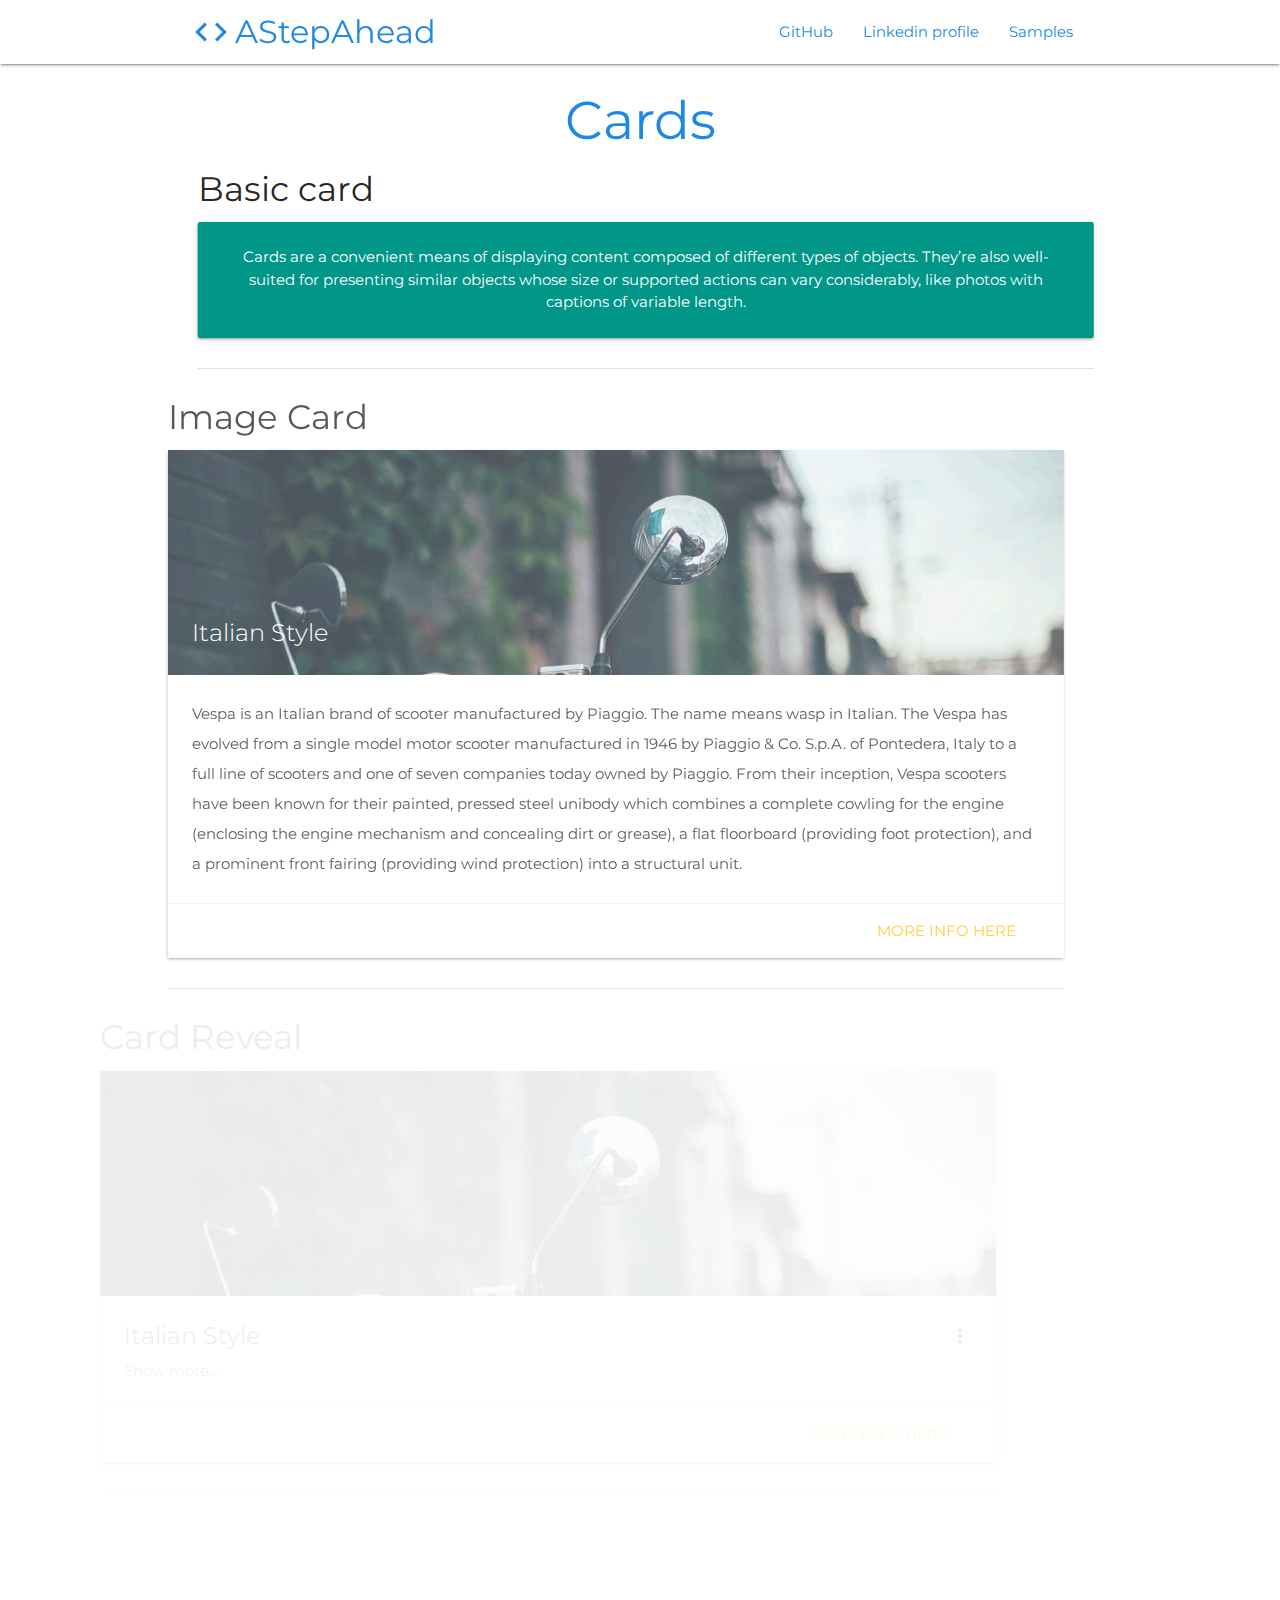
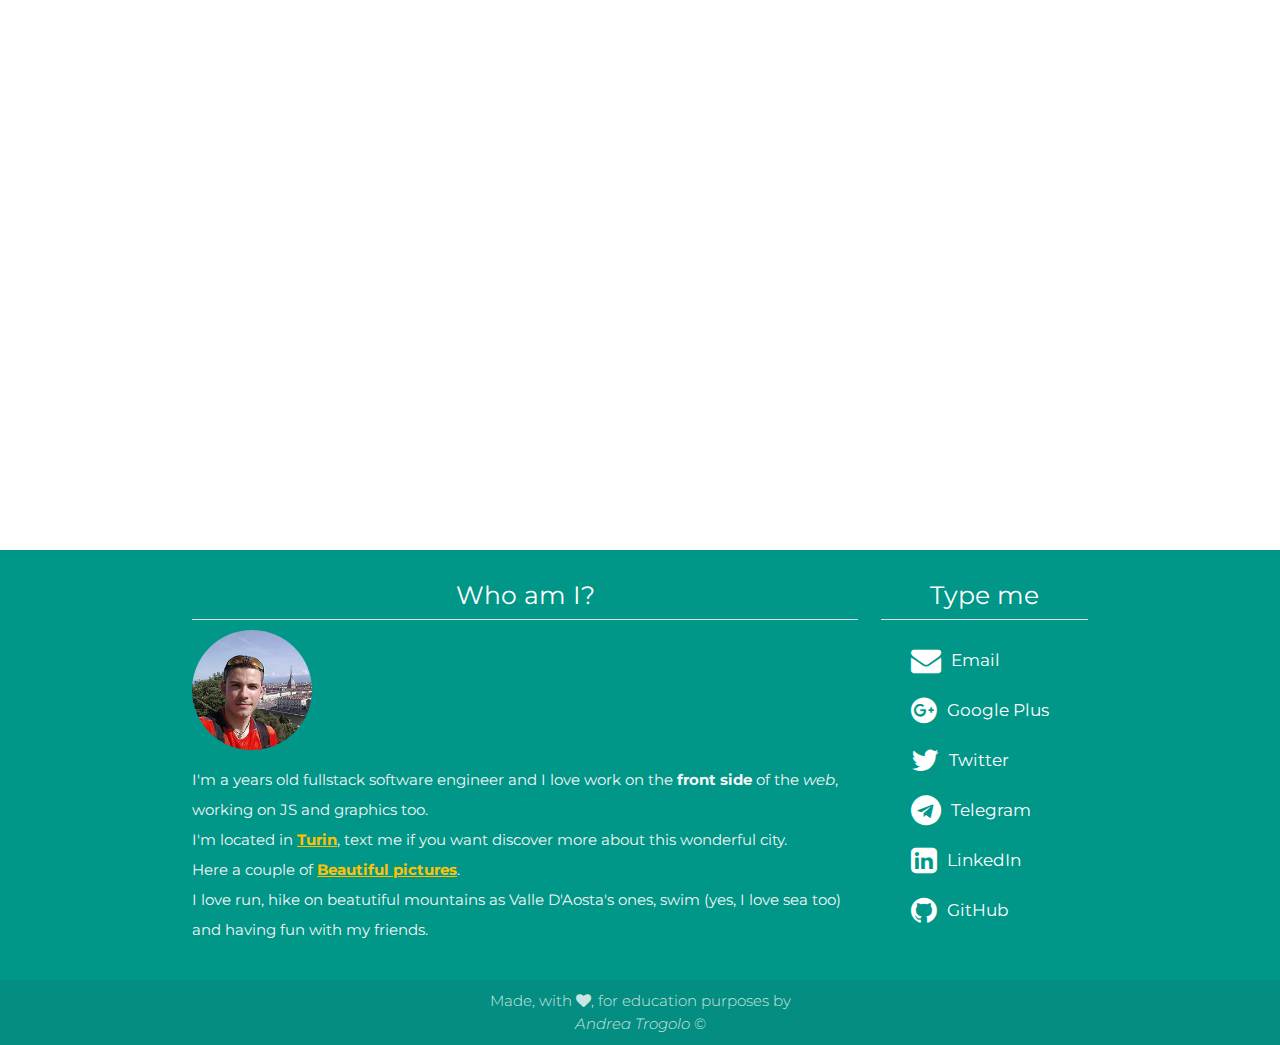
==== samples/cards.html @ 39840c16 "Added years Google Analytics event" ====
<!DOCTYPE html>
<html lang="it">

<head>
  <meta http-equiv="Content-Type" content="text/html; charset=UTF-8" />
  <meta name="viewport" content="width=device-width, initial-scale=1" />
  <meta name="description" content="Simple POC about cards with Materialize CSS library" />
  <meta name="robots" content="index,follow">
  <title>Materialize - Cards</title>

  <!-- Favicons -->
  <link rel="apple-touch-icon" sizes="180x180" href="/Materialize/favicons/apple-touch-icon.png?v=2">
  <link rel="icon" type="image/png" sizes="32x32" href="/Materialize/favicons/favicon-32x32.png?v=2">
  <link rel="icon" type="image/png" sizes="16x16" href="/Materialize/favicons/favicon-16x16.png?v=2">
  <link rel="manifest" href="/Materialize/favicons/manifest.json?v=2">
  <link rel="shortcut icon" href="/Materialize/favicons/favicon.ico?v=2">
  <meta name="apple-mobile-web-app-title" content="Materialize">
  <meta name="application-name" content="Materialize">
  <meta name="msapplication-config" content="/Materialize/favicons/browserconfig.xml?v=2">
  <meta name="theme-color" content="#25a69a">

  <!-- Facebook Open Graph -->
  <meta property="og:url" content="https://atrogolo.github.io/Materialize/" />
  <meta property="og:title" content="Materialize" />
  <meta property="og:image" content="https://atrogolo.github.io/Materialize/css/backgrounds/bg_sunrise_crop.jpg" />
  <meta property="og:description" content="Simple POC about Materialize CSS library" />

  <!-- CSS  -->
  <link href="https://fonts.googleapis.com/icon?family=Material+Icons" rel="stylesheet">
  <link href="../css/materialize.min.css" type="text/css" rel="stylesheet" media="screen,projection" />
  <link href="../css/my_style.css" type="text/css" rel="stylesheet" media="screen,projection" />
  <!-- Custom Font Awesome stylesheet -->
  <link href="../css/my_fontawesome.min.css" type="text/css" rel="stylesheet" media="screen,projection" />

  <!-- Montserrat font -->
  <link href="https://fonts.googleapis.com/css?family=Montserrat" rel="stylesheet">
</head>

<body>
  <!-- Barra di navigazione (anche per Mobile) -->
  <div class="navbar-fixed">
    <nav class="white" role="navigation">
      <div class="nav-wrapper container">
        <a id="logo-container" href="../index.html#" class="brand-logo">
          <i class="material-icons hide-on-med-and-down">code</i>
          AStepAhead</a>
        <ul class="right hide-on-med-and-down">
          <li><a href="https://github.com/ATrogolo" target="_blank">GitHub</a></li>
          <li><a href="https://www.linkedin.com/in/andreatrogolo/" target="_blank">Linkedin profile</a></li>
          <li><a href="#details-anchor">Samples</a></li>
        </ul>

        <ul id="nav-mobile" class="side-nav">
          <li>
            <div class="user-view">
              <div class="background"></div>
            </div>
          </li>
          <li><a href="../index.html#"><i class="material-icons">home</i>Home</a></li>
          <li><a href="https://github.com/ATrogolo" target="_blank">
            <i class="material-icons">code</i>GitHub</a></li>
          <li><a href="https://www.linkedin.com/in/andreatrogolo/" target="_blank">
            <i class="material-icons">person</i>Linkedin profile</a></li>
          <li>
            <div class="divider"></div>
          </li>
          <li><a class="subheader">Samples</a></li>
          <li><a href="cards.html"><i class="material-icons">credit_card</i>Cards</a></li>
          <li><a href="collections.html"><i class="material-icons">format_list_numbered</i>Collections</a></li>
          <li><a href="forms.html"><i class="material-icons">insert_comment</i>Forms</a></li>
          <li>
            <div class="divider"></div>
          </li>
          <li><a href="carousel.html"><i class="material-icons">photo_size_select_actual</i>Carousel</a></li>
          <li><a href="materialbox.html"><i class="material-icons">check_box_outline_blank</i>MaterialBox</a></li>
          <li><a href="scrollfire.html"><i class="fa fa-fire" aria-hidden="true"></i>Scrollfire</a></li>
        </ul>
        <a href="../index.html#" data-activates="nav-mobile" class="button-collapse">
          <i class="material-icons">menu</i>
        </a>
      </div>
    </nav>
  </div>

  <!-- Cards content here -->
  <div id="cards-page" class="container samples">
    <h2 class="center">Cards</h2>
    <ul>
      <li>
        <h4>Basic card</h4>
        <div class="center hoverable">
          <div class="card-panel teal">
            <span class="white-text">Cards are a convenient means of displaying content composed of different types of objects. They’re also well-suited for presenting similar objects whose size or supported actions can vary considerably, like photos with captions of variable length.
            </span>
          </div>
        </div>
        <div class="divider"></div>
      </li>
      <li>
        <h4>Image Card</h4>
        <div class="col s12 hoverable">
          <div class="card">
            <div class="card-image">
              <div class="image"></div>
              <span class="card-title">Italian Style</span>
            </div>
            <div class="card-content">
              <p>Vespa is an Italian brand of scooter manufactured by Piaggio. The name means wasp in Italian. The Vespa has evolved from a single model motor scooter manufactured in 1946 by Piaggio & Co. S.p.A. of Pontedera, Italy to a full line of scooters and one of seven companies today owned by Piaggio. From their inception, Vespa scooters have been known for their painted, pressed steel unibody which combines a complete cowling for the engine (enclosing the engine mechanism and concealing dirt or grease), a flat floorboard (providing foot protection), and a prominent front fairing (providing wind protection) into a structural unit.</p>
            </div>
            <div class="card-action right-align">
              <a class="amber-text" href="https://en.wikipedia.org/wiki/Vespa" target="_blank">More info here</a>
            </div>
          </div>
        </div>
        <div class="divider"></div>
      </li>
      <li>
        <h4>Card Reveal</h4>
        <div class="col s12 hoverable">
          <div class="card sticky-action">
            <div class="card-image waves-effect waves-block waves-light">
              <div class="activator image"></div>
            </div>
            <div class="card-content">
              <span class="card-title activator grey-text text-darken-4">Italian Style
                <i class="material-icons right">more_vert</i>
              </span>
              <a class="activator" href="javascript:void(0);">Show more...</a>
            </div>
            <div class="card-reveal">
              <span class="card-title grey-text text-darken-4">Italian Style
                <i class="material-icons right">close</i>
              </span>
              <p>
                More than 16 million Vespa motor scooters have been made to date in thirteen countries and sold around the world. When he first saw the prototype, commissioned from Corradino D’Ascanio, a distinguished aero-engineer, industrialist Enrico Piaggio said, “It looks like a wasp!” Or vespa in Italian. Within months of Piaggio’s latest venture going into production in 1946, the Italian language possessed a new verb, vespare, to go somewhere on a Vespa.
                <br> D’Ascanio’s Vespa was seductive. It was also cheap and reliable, while its step-through frame meant that women could ride it in skirts, and its concealed engine – tucked under the seat or over its small back wheel – kept oil, grease and dirt from chic Italian clothes.
                <br> More than this, the Vespa – which happened to sound like a wasp, too – was fun. Especially so in a post-war Italy still recovering from the Allied bombings and that now turned to the production of modest machines for a domestic market longing for entertainment but with precious little to spend.
              </p>
            </div>
            <div class="card-action right-align">
              <a class="amber-text" href="https://en.wikipedia.org/wiki/Vespa" target="_blank">More info here</a>
            </div>
          </div>
        </div>
        <div class="divider"></div>
      </li>
      <li>
        <h4>With tabs</h4>
        <div id="tabs-card" class="card hoverable">
          <div class="card-content">
            <p>You can add tabs to your cards by adding a dividing cards-tabs div inbetween your header content and your tab content.</p>
          </div>
          <div class="card-tabs">
            <ul class="tabs tabs-fixed-width">
              <li class="tab">
                <a href="#colosseum-image">Italy</a>
              </li>
              <li class="tab">
                <a href="#vespa-image">Vespa</a>
              </li>
              <li class="tab">
                <a href="#founder-image">Founder</a>
              </li>
            </ul>
          </div>
          <div class="card-content grey lighten-4">
            <div id="colosseum-image">
              <div class="card-image">
                <div class="image"></div>
              </div>
              <div class="card-action right-align">
                <a class="amber-text waves-effect waves-light btn pulse" href="https://en.wikipedia.org/wiki/Italy" target="_blank"><i class="material-icons right">send</i>More info</a>
              </div>
            </div>
            <div id="vespa-image">
              <div class="card-image">
                <div class="image"></div>
              </div>
              <div class="card-action right-align">
                <a class="amber-text waves-effect waves-light btn pulse" href="https://en.wikipedia.org/wiki/Vespa" target="_blank"><i class="material-icons right">send</i>More info</a>
              </div>
            </div>
            <div id="founder-image">
              <div class="card-image">
                <div class="image"></div>
              </div>
              <div class="card-action right-align">
                <a class="amber-text waves-effect waves-light btn pulse" href="https://en.wikipedia.org/wiki/Corradino_D%27Ascanio" target="_blank"><i class="material-icons right">send</i>More info</a>
              </div>
            </div>
          </div>
        </div>
      </li>
    </ul>
  </div>

  <footer class="page-footer teal">
    <div class="container">
      <div class="row">
        <div class="whoami col s12 m9">
          <h5 class="white-text center">Who am I?</h5>
          <div class="divider"></div>
          <div class="circle my-picture"></div>
          <p class="grey-text text-lighten-4">I'm a
            <span id="yearsold"></span> years old fullstack software engineer and I love work on the <b>front side</b> of the <i>web</i>, working on JS and graphics too.
            <br> I'm located in <a href="https://www.google.it/maps/place/Torino+TO/@45.0702388,7.6000492,12z" target="_blank" class="amber-text">Turin</a>, text me if you want discover more about this wonderful city.
            <br>Here a couple of <a href="https://valeriominatoph.jimdo.com/fotografie-disponibili-torino/" target="_blank" class="amber-text">Beautiful pictures</a>.
            <br>I love run, hike on beatutiful mountains as Valle D'Aosta's ones, swim (yes, I love sea too) and having fun with my friends.
          </p>
        </div>
        <div class="contacts col s12 m3">
          <h5 class="white-text center">Type me</h5>
          <div class="divider"></div>
          <ul>
            <li>
              <a class="white-text" href="mailto:trogolo.andrea@gmail.com">
              <i class="fa fa-envelope small" aria-hidden="true"></i>
              <span>Email</span>
            </a>
            </li>
            <li>
              <a class="white-text" href="https://plus.google.com/111814868093801733562" target="_blank">
              <i class="fa fa-google-plus small" aria-hidden="true"></i>
              <span>Google Plus</span>
            </a>
            </li>
            <li>
              <a class="white-text" href="https://twitter.com/atrogolo88" target="_blank">
              <i class="fa fa-twitter small" aria-hidden="true"></i>
              <span>Twitter</span>
            </a>
            </li>
            <li>
              <a class="white-text" href="https://telegram.me/ATrogolo88" target="_blank">
              <i class="fa fa-telegram small" aria-hidden="true"></i>
              <span>Telegram</span>
            </a>
            </li>
            <li>
              <a class="white-text" href="https://www.linkedin.com/in/andreatrogolo/" target="_blank">
              <i class="fa fa-linkedin small" aria-hidden="true"></i>
              <span>LinkedIn</span>
            </a>
            </li>
            <li>
              <a class="white-text" href="https://github.com/ATrogolo" target="_blank">
              <i class="fa fa-github small" aria-hidden="true"></i>
              <span>GitHub</span>
            </a>
            </li>
          </ul>
        </div>
      </div>
    </div>
    <div class="footer-copyright">
      <div class="container center-align">
        Made, with <i class="fa fa-heart" aria-hidden="true"></i>, for education purposes by
        <br><i>Andrea Trogolo</i> &copy;
      </div>
    </div>
  </footer>

  <!--  Scripts -->
  <script src="https://code.jquery.com/jquery-2.1.1.min.js"></script>
  <script src="../js/materialize.js"></script>

  <!-- Google Analytics -->
  <!-- Global site tag (gtag.js) - Google Analytics -->
  <script async src="https://www.googletagmanager.com/gtag/js?id=UA-111892594-1"></script>
  <script>
    window.dataLayer = window.dataLayer || [];

    function gtag() {
      dataLayer.push(arguments);
    }
    gtag('js', new Date());
    gtag('config', 'UA-111892594-1');
  </script>

  <!-- It depends from Google Analytics gtag function -->
  <script src="js/init.js"></script>
  <script src="../js/cards.js"></script>

</body>

</html>
---- css/my_style.css ----
/* Custom Stylesheet */


/**
 * Use this file to override Materialize files so you can update
 * the core Materialize files in the future
 *
 * Made By MaterializeCSS.com
 */

body {
  font-family: 'Montserrat', sans-serif;
}

#logo-container i {
  font-size: 2.5rem;
  margin-right: 5px;
}

#nav-mobile .user-view {
  height: 10rem;
}

#nav-mobile .user-view .background {
  background: url('backgrounds/bg_sunrise_crop.jpg');
  background-size: cover;
  background-position-y: 60%;
}

nav ul a,
nav .brand-logo {
  color: #1e88e5;
}

p {
  line-height: 2rem;
}

.button-collapse {
  color: #1e88e5;
  margin: 0 5px 0 0;
}

#details-anchor {
  margin-bottom: 80px;
}

.parallax-container .header.title {
  color: #176bb9;
  font-weight: bold;
}

#samples-section h5 span {
  font-weight: bold;
}

#samples-section .collection {
  margin-top: 2rem;
}

#samples-section .collection i {
  vertical-align: middle;
}


#samples-section .javascript-block>.collection * {
  color: #ffc107 !important;
  /* Amber */
}

#samples-section .javascript-block .fa-fire {
  font-size: 24px;
  margin-right: 3px;
}

.parallax-container {
  min-height: 380px;
  line-height: 0;
  height: auto;
  color: rgba(255, 255, 255, .9);
}

.parallax-container .section {
  width: 100%;
}

















/* @media only screen and (max-width: 992px) {
  .parallax-container .section {
    position: absolute;
    top: 40%;
  }
  #index-banner .section {
    top: 10%;
  }
} */

@media only screen and (max-width: 600px) {
  #index-banner .section {
    top: 0;
  }
}

.icon-block {
  padding: 0 15px;
}

.icon-block .material-icons {
  font-size: inherit;
}

.icon-block h5 {
  display: flex;
  justify-content: center;
  align-items: center;
  min-height: 70px;
}

footer.page-footer {
  margin: 0;
}

#sidenav-overlay {
  z-index: 1;
}

footer .whoami a {
  font-weight: bold;
  text-decoration: underline;
}

footer .whoami .my-picture {
  background: url("backgrounds/me.jpg");
  background-size: 110%;
  background-repeat: no-repeat;
  height: 120px;
  width: 120px;
  margin: 10px 0;
}

footer .contacts li {
  padding: 10px 0;
}

footer .contacts ul {
  padding-left: 2em;
}

footer .contacts li a {
  display: flex;
  justify-content: flex-start;
  align-items: center;
  font-size: 1.1rem;
}

footer .contacts li .material-icons {
  vertical-align: middle;
}

footer .contacts li span {
  padding-left: 10px;
}

















/* Common to pages */

.samples h2 {
  color: #1e88e5;
}

.samples .divider {
  margin: 2em 0px;
}


















/* Cards page */

#cards-page ul>li {
  opacity: 0;
}

#cards-page .card-image .image {
  height: 15em;
  background-image: url('../css/backgrounds/background1.jpg');
  background-size: cover;
  background-repeat: no-repeat;
}

#cards-page #tabs-card .image {
  height: 20em;
  background-size: contain;
  background-position-x: 50%;
}

#cards-page #tabs-card #colosseum-image .image {
  background-image: url('../css/backgrounds/cards_colosseum.jpg');
}

#cards-page #tabs-card #vespa-image .image {
  background-image: url('../css/backgrounds/cards_vespa.jpg');
}

#cards-page #tabs-card #founder-image .image {
  background-image: url('../css/backgrounds/cards_ascanio.jpg');
}

#cards-page #tabs-card li a {
  color: #ffc107 !important;
}

#cards-page #tabs-card .indicator {
  background-color: #ffc107 !important;
}

#cards-page #tabs-card .card-action {
  padding: 10px;
}

#cards-page #tabs-card .card-action a {
  color: white !important;
  font-weight: bold;
}
















/* Collections page */

#collection-page a.collection-item:not(.active):hover {
  color: white;
  background-color: #4db6ac;
}

#collection-page .collection-item span.title {
  font-weight: bold;
}

#collection-page .colosseum .circle {
  background-image: url('../css/backgrounds/cards_colosseum.jpg');
  background-size: contain;
}

#collection-page .vespa .circle {
  background-image: url('../css/backgrounds/cards_vespa.jpg');
  background-size: cover;
}

#collection-page .italy .circle {
  background-image: url('../css/backgrounds/italy_flag.jpg');
  background-size: cover;
}

















/* Forms page */

#forms-page .input-field i.prefix {
  margin-top: .4em;
}

#forms-page .date-picker,
#forms-page .sex-row,
#forms-page .privacy-row {
  margin: 0;
}

#forms-page .progress-spinner {
  text-align: center;
  padding: 2rem 0;
}















/* Carousel page */

#carousel-page .carousel a>div {
  height: 100%;
  background-size: cover;
}

#carousel-page .carousel-slider {
  margin-bottom: 6rem;
}

#carousel-page .carousel-slider div {
  background-position: center;
}

#carousel-page .carousel .img-1 {
  background-image: url('../css/backgrounds/background1.jpg');
}

#carousel-page .carousel .img-2 {
  background-image: url('../css/backgrounds/background3.jpg');
}

#carousel-page .carousel .img-3 {
  background-position: center;
  background-image: url('../css/backgrounds/bg_sunrise_crop.jpg');
}

#carousel-page .carousel .img-4 {
  background-image: url('../css/backgrounds/cards_colosseum.jpg');
}

#carousel-page .carousel .img-5 {
  background-image: url('../css/backgrounds/cards_vespa.jpg');
}

#carousel-page .carousel .img-6 {
  background-image: url('../css/backgrounds/italy_flag.jpg');
  background-position: 100% 38%;
}

#carousel-page .carousel .indicators>li {
  background-color: darkgrey;
}

#carousel-page .carousel .indicators>li.active {
  background-color: black;
}











/* MaterialBox page */

#materialbox-page .card-image .image {
  opacity: 0;
}

#materialbox-page .card-image .image.colosseum {
  height: 20em;
  background-image: url('../css/backgrounds/cards_colosseum.jpg');
  background-repeat: no-repeat;
  background-size: 100%;
  background-position-y: 50%;
}

#materialbox-page .card-image .image.vespa {
  height: 20em;
  background-image: url('../css/backgrounds/cards_vespa.jpg');
  background-repeat: no-repeat;
  background-size: 100%;
  background-position-y: 50%;
}

#materialbox-page .card-image .image.italy-flag {
  height: 20em;
  background-image: url('../css/backgrounds/italy_flag.jpg');
  background-repeat: no-repeat;
  background-size: 100%;
  background-position-y: 25%;
}









/* ScrollFire page */

#scrollfire-page li .empty {
  height: 500px;
  text-align: center;
  font-size: 2rem;
}

#scrollfire-page .section>ul>li {
  margin-bottom: 20px;
}

#scrollfire-page ul.italians>li {
  opacity: 0;
  font-size: 1.5rem;
}

#scrollfire-page .image.colosseum {
  opacity: 0;
  height: 20em;
  background-image: url('../css/backgrounds/cards_colosseum.jpg');
  background-repeat: no-repeat;
  background-size: 100%;
  background-position-y: 50%;
}
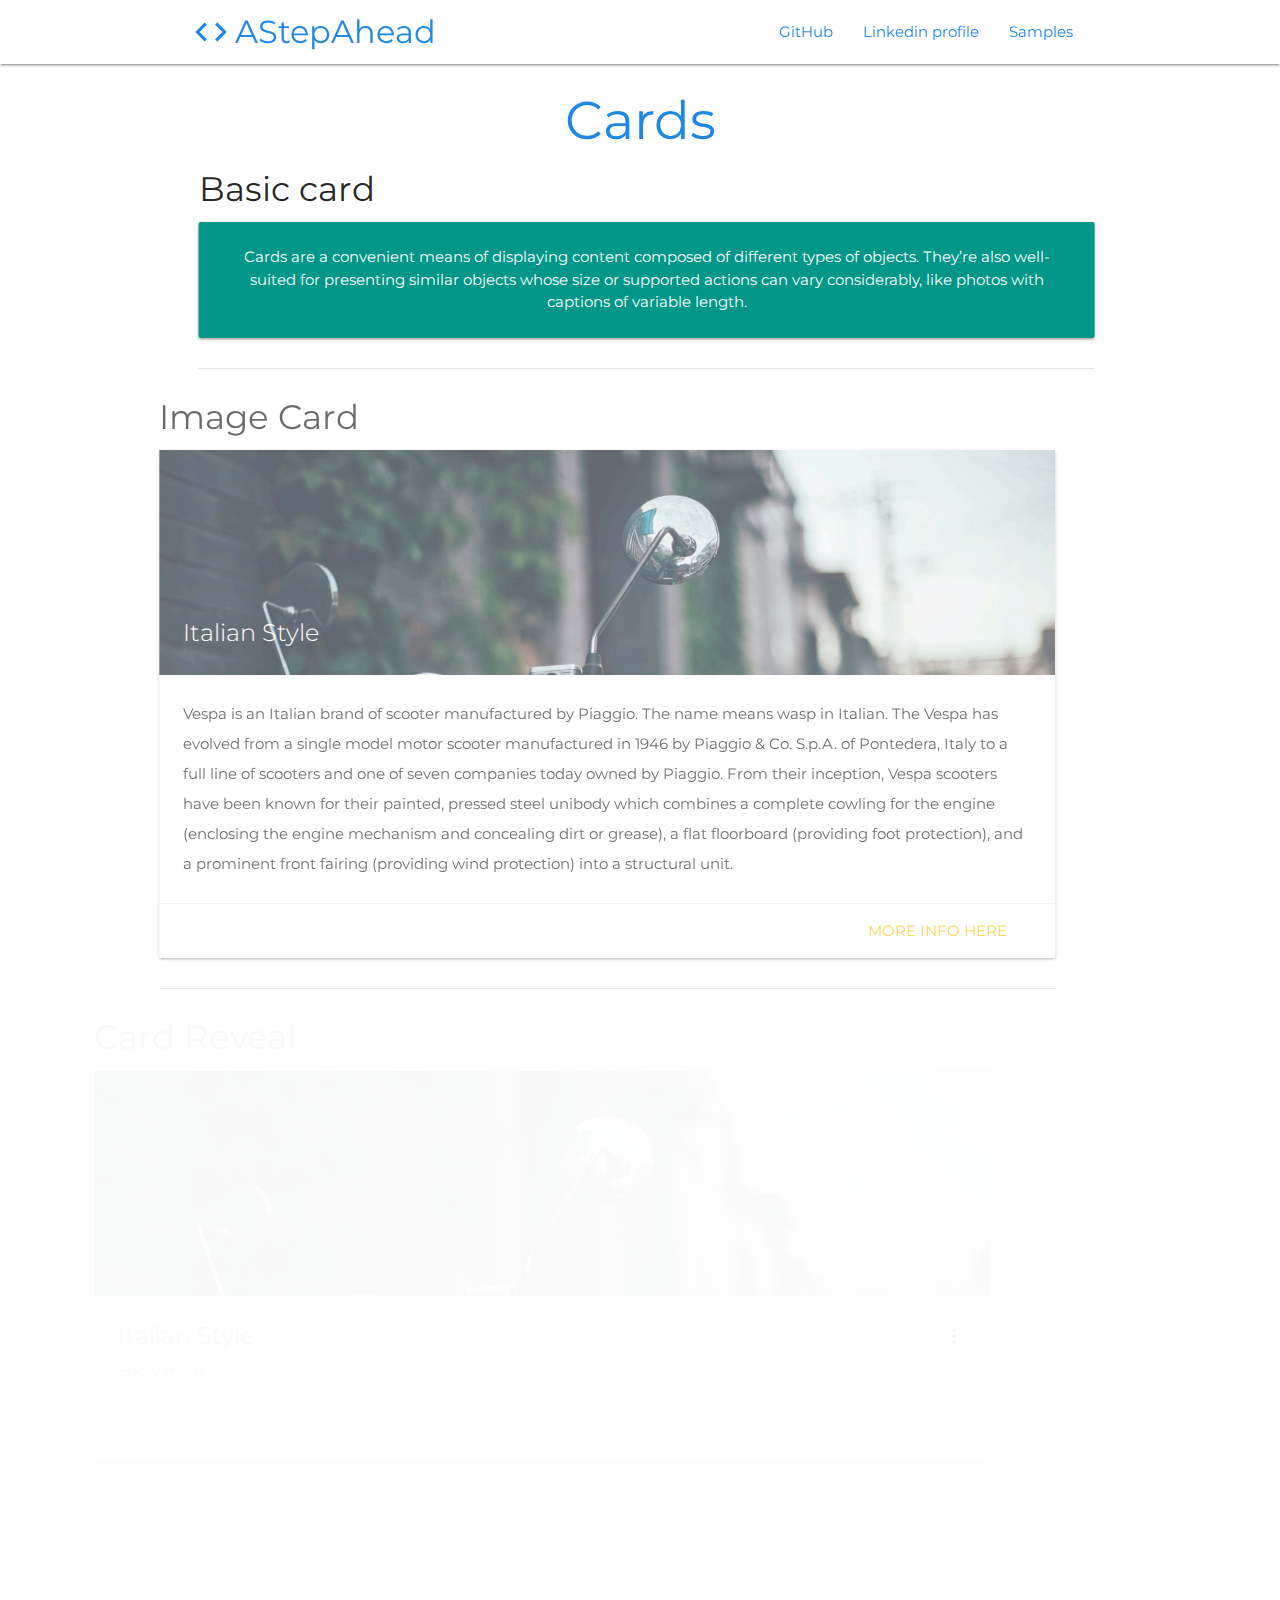
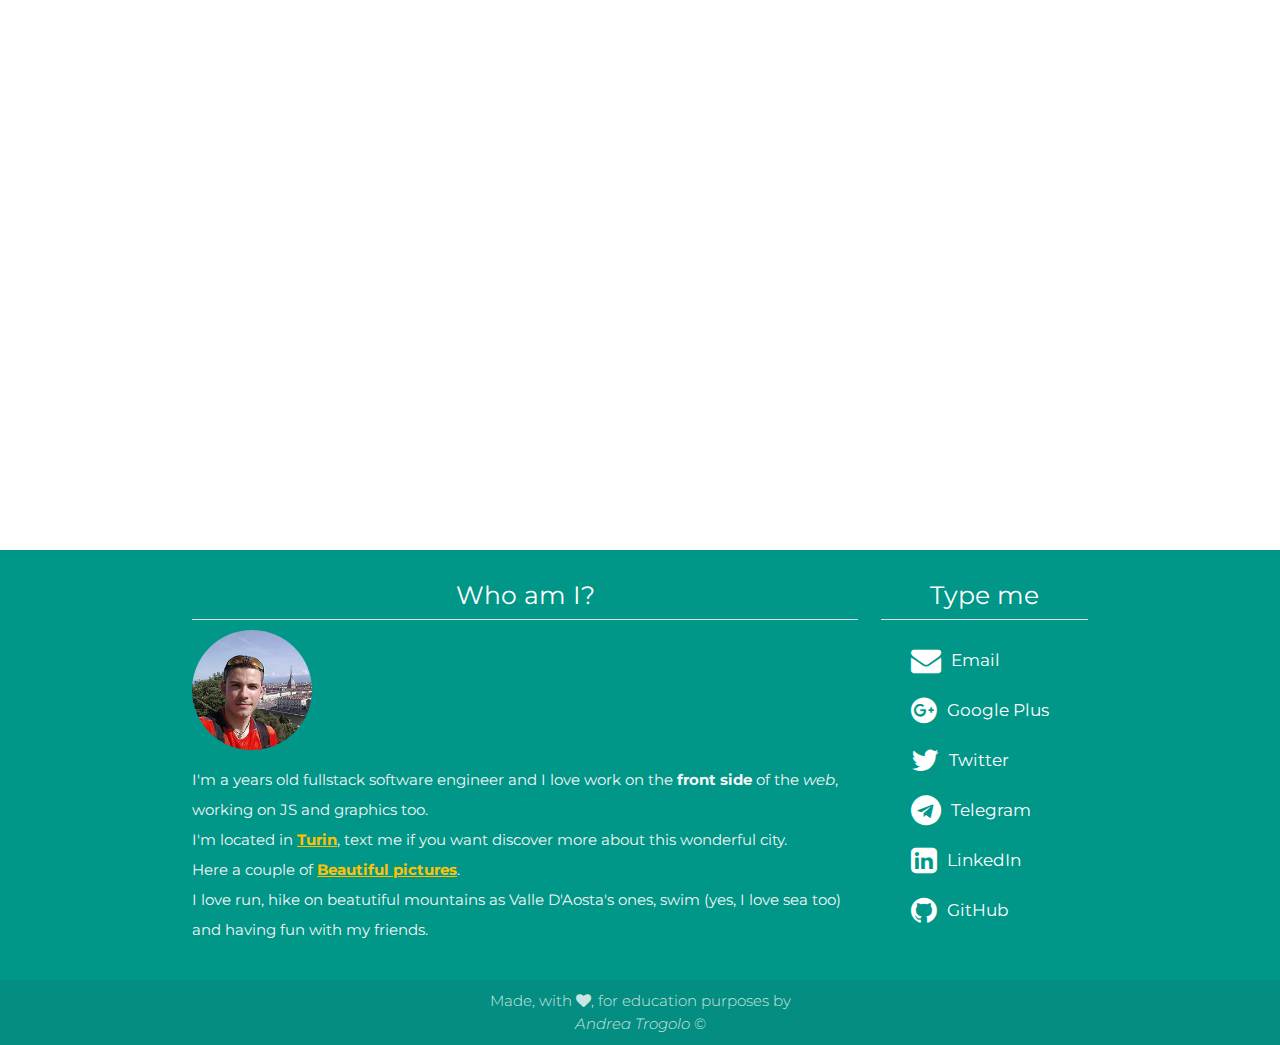
==== commit f65036ff: "Updated references to materialize.min.js" ====
--- a/samples/cards.html
+++ b/samples/cards.html
@@ -262,22 +262,27 @@
 
   <!--  Scripts -->
   <script src="https://code.jquery.com/jquery-2.1.1.min.js"></script>
-  <script src="../js/materialize.js"></script>
+  <script src="../js/materialize.min.js"></script>
 
   <!-- Google Analytics -->
-  <!-- Global site tag (gtag.js) - Google Analytics -->
-  <script async src="https://www.googletagmanager.com/gtag/js?id=UA-111892594-1"></script>
   <script>
-    window.dataLayer = window.dataLayer || [];
-
-    function gtag() {
-      dataLayer.push(arguments);
-    }
-    gtag('js', new Date());
-    gtag('config', 'UA-111892594-1');
+    (function(i, s, o, g, r, a, m) {
+      i['GoogleAnalyticsObject'] = r;
+      i[r] = i[r] || function() {
+        (i[r].q = i[r].q || []).push(arguments)
+      }, i[r].l = 1 * new Date();
+      a = s.createElement(o),
+        m = s.getElementsByTagName(o)[0];
+      a.async = 1;
+      a.src = g;
+      m.parentNode.insertBefore(a, m)
+    })(window, document, 'script', 'https://www.google-analytics.com/analytics.js', 'ga');
+    ga('create', 'UA-111892594-1', 'auto');
+    ga('send', 'pageview');
   </script>
-
-  <!-- It depends from Google Analytics gtag function -->
+  <!-- End of Google Analytics -->
+
+  <!-- It depends from Google Analytics function -->
   <script src="js/init.js"></script>
   <script src="../js/cards.js"></script>
 
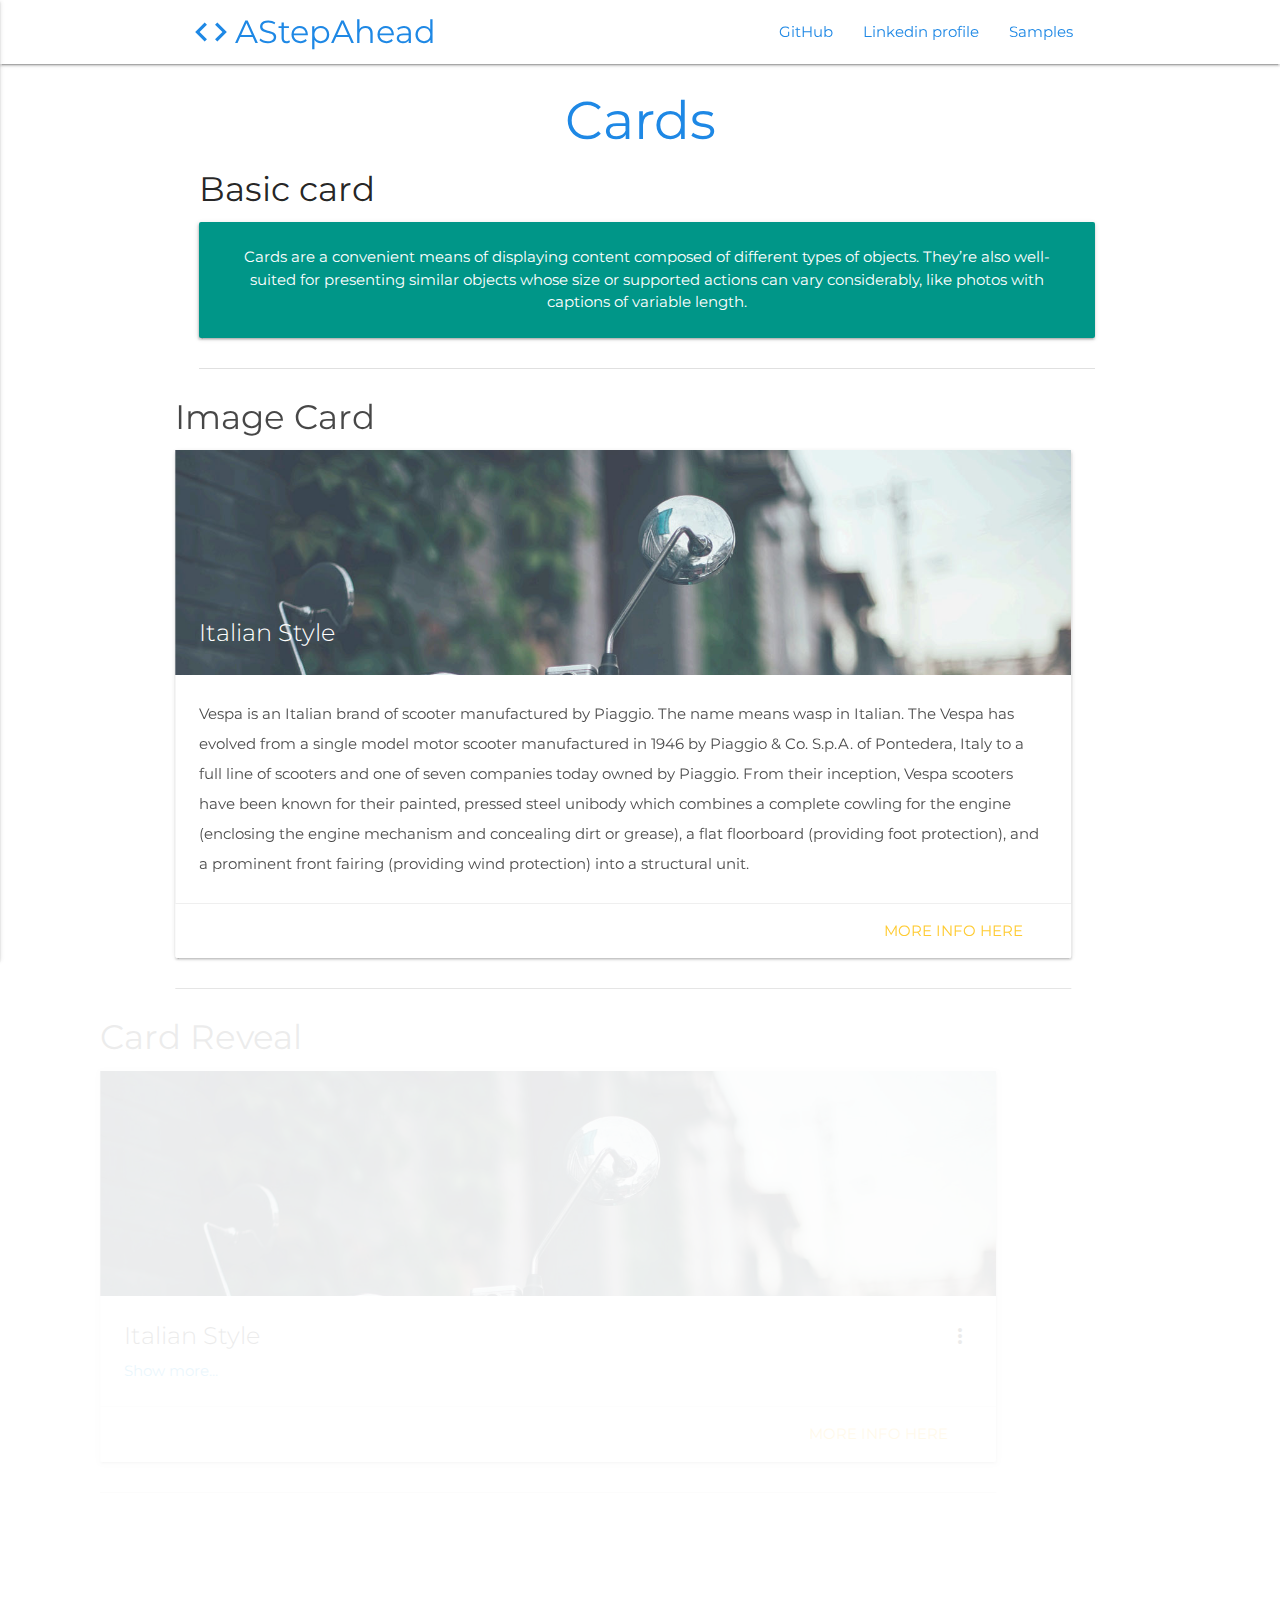
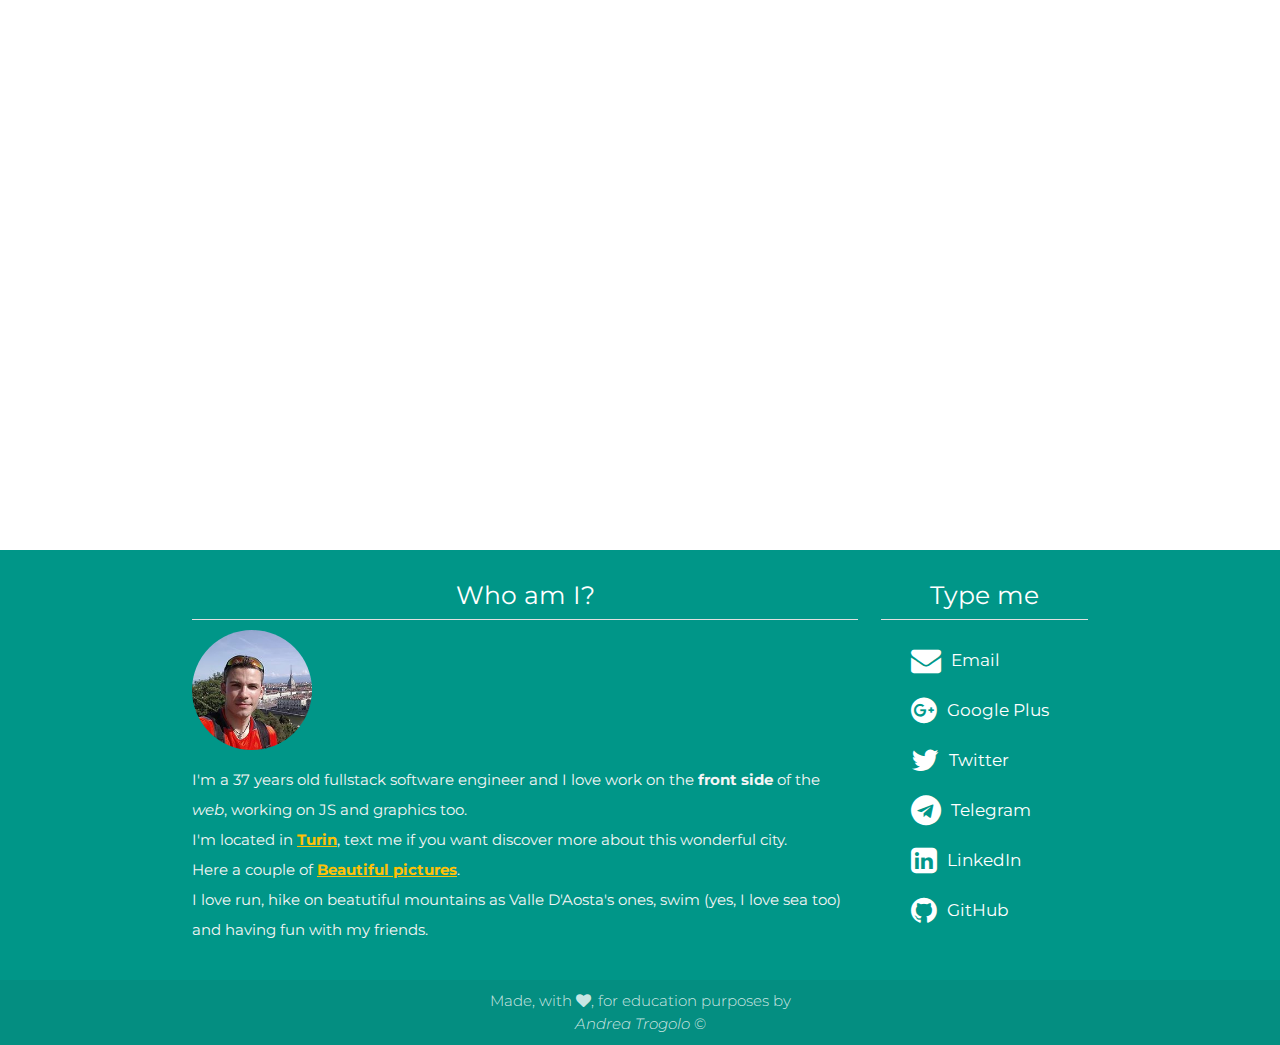
==== commit ab655ad8: "Updated reference to init.js in sample pages" ====
--- a/samples/cards.html
+++ b/samples/cards.html
@@ -283,7 +283,7 @@
   <!-- End of Google Analytics -->
 
   <!-- It depends from Google Analytics function -->
-  <script src="js/init.js"></script>
+  <script src="../js/init.js"></script>
   <script src="../js/cards.js"></script>
 
 </body>
--- a/css/my_style.css
+++ b/css/my_style.css
@@ -1,12 +1,4 @@
 /* Custom Stylesheet */
-
-
-/**
- * Use this file to override Materialize files so you can update
- * the core Materialize files in the future
- *
- * Made By MaterializeCSS.com
- */
 
 body {
   font-family: 'Montserrat', sans-serif;
@@ -61,7 +53,6 @@
 #samples-section .collection i {
   vertical-align: middle;
 }
-
 
 #samples-section .javascript-block>.collection * {
   color: #ffc107 !important;
@@ -83,20 +74,6 @@
 .parallax-container .section {
   width: 100%;
 }
-
-
-
-
-
-
-
-
-
-
-
-
-
-
 
 
 
@@ -178,21 +155,7 @@
 
 
 
-
-
-
-
-
-
-
-
-
-
-
-
-
-
-/* Common to pages */
+/* Common to all pages */
 
 .samples h2 {
   color: #1e88e5;
@@ -201,20 +164,6 @@
 .samples .divider {
   margin: 2em 0px;
 }
-
-
-
-
-
-
-
-
-
-
-
-
-
-
 
 
 
@@ -270,18 +219,6 @@
 
 
 
-
-
-
-
-
-
-
-
-
-
-
-
 /* Collections page */
 
 #collection-page a.collection-item:not(.active):hover {
@@ -307,19 +244,6 @@
   background-image: url('../css/backgrounds/italy_flag.jpg');
   background-size: cover;
 }
-
-
-
-
-
-
-
-
-
-
-
-
-
 
 
 
@@ -345,16 +269,6 @@
 
 
 
-
-
-
-
-
-
-
-
-
-
 /* Carousel page */
 
 #carousel-page .carousel a>div {
@@ -407,13 +321,6 @@
 
 
 
-
-
-
-
-
-
-
 /* MaterialBox page */
 
 #materialbox-page .card-image .image {
@@ -443,11 +350,6 @@
   background-size: 100%;
   background-position-y: 25%;
 }
-
-
-
-
-
 
 
 
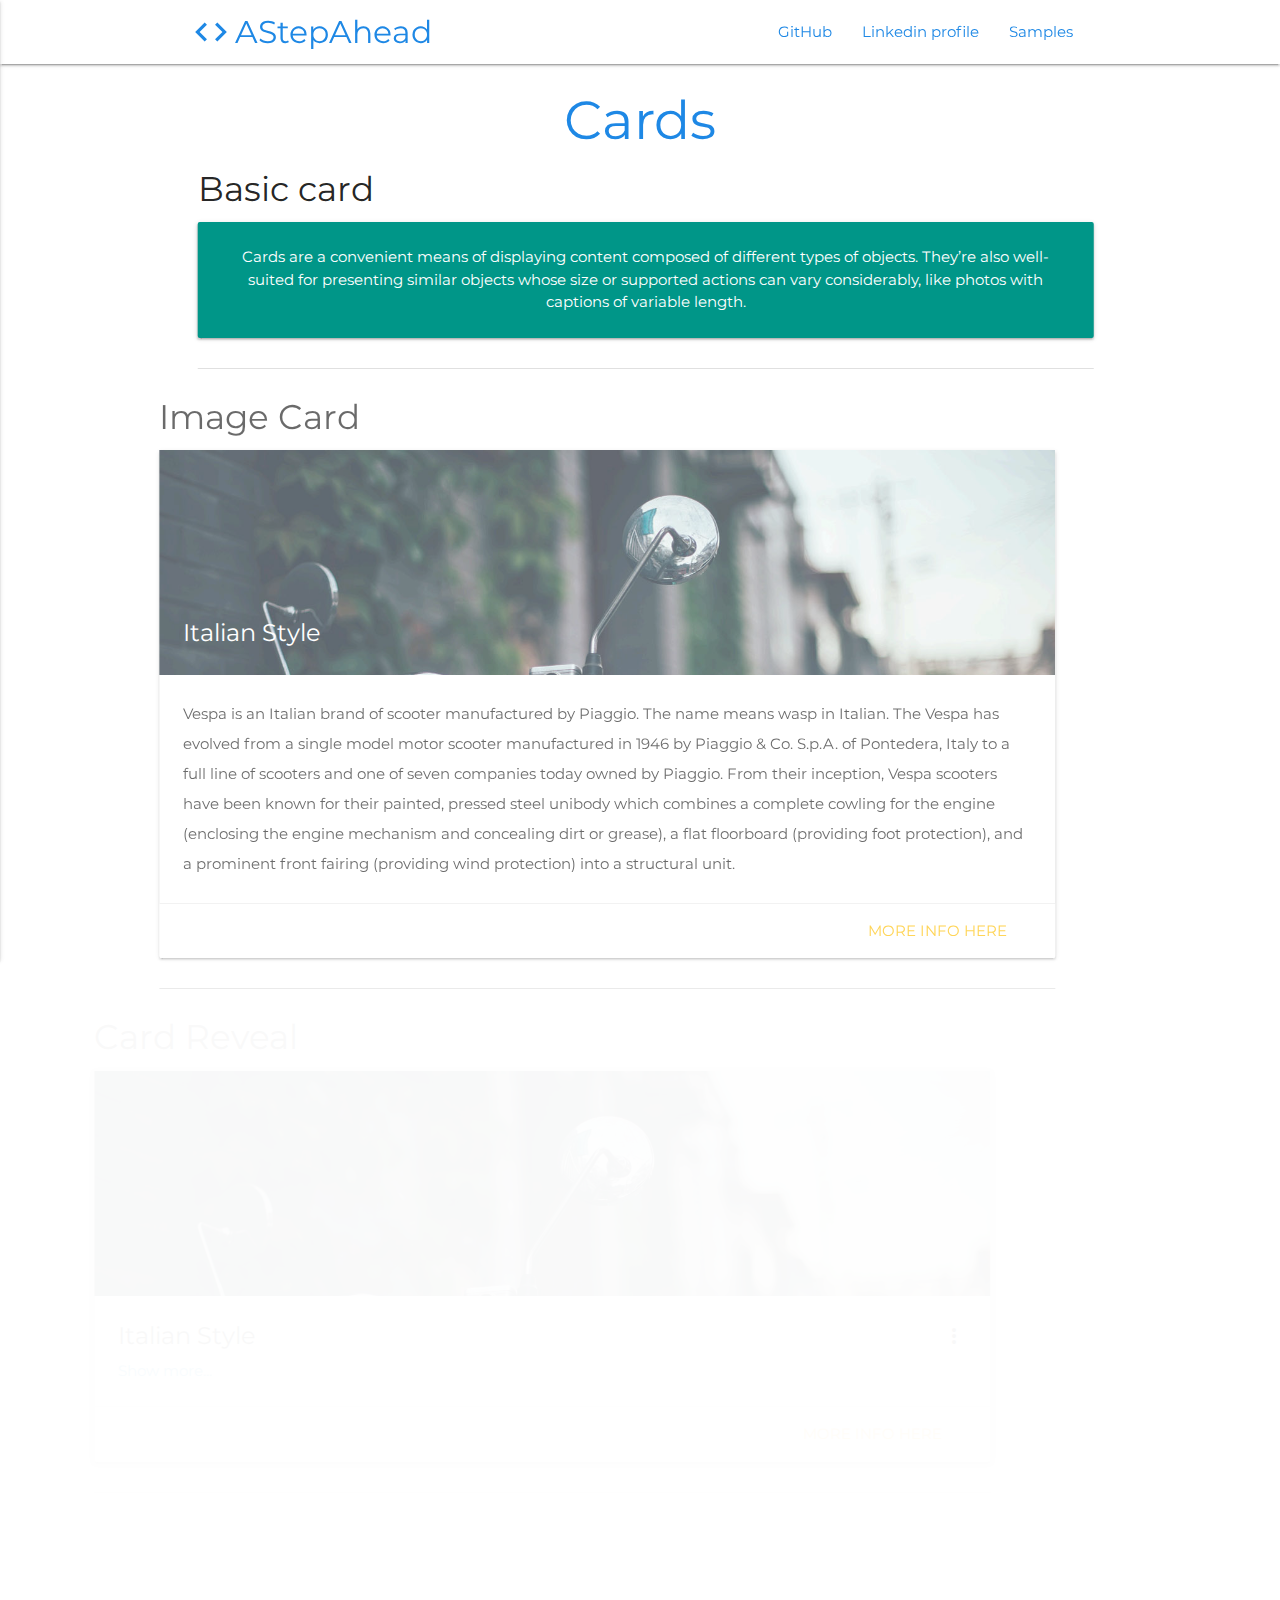
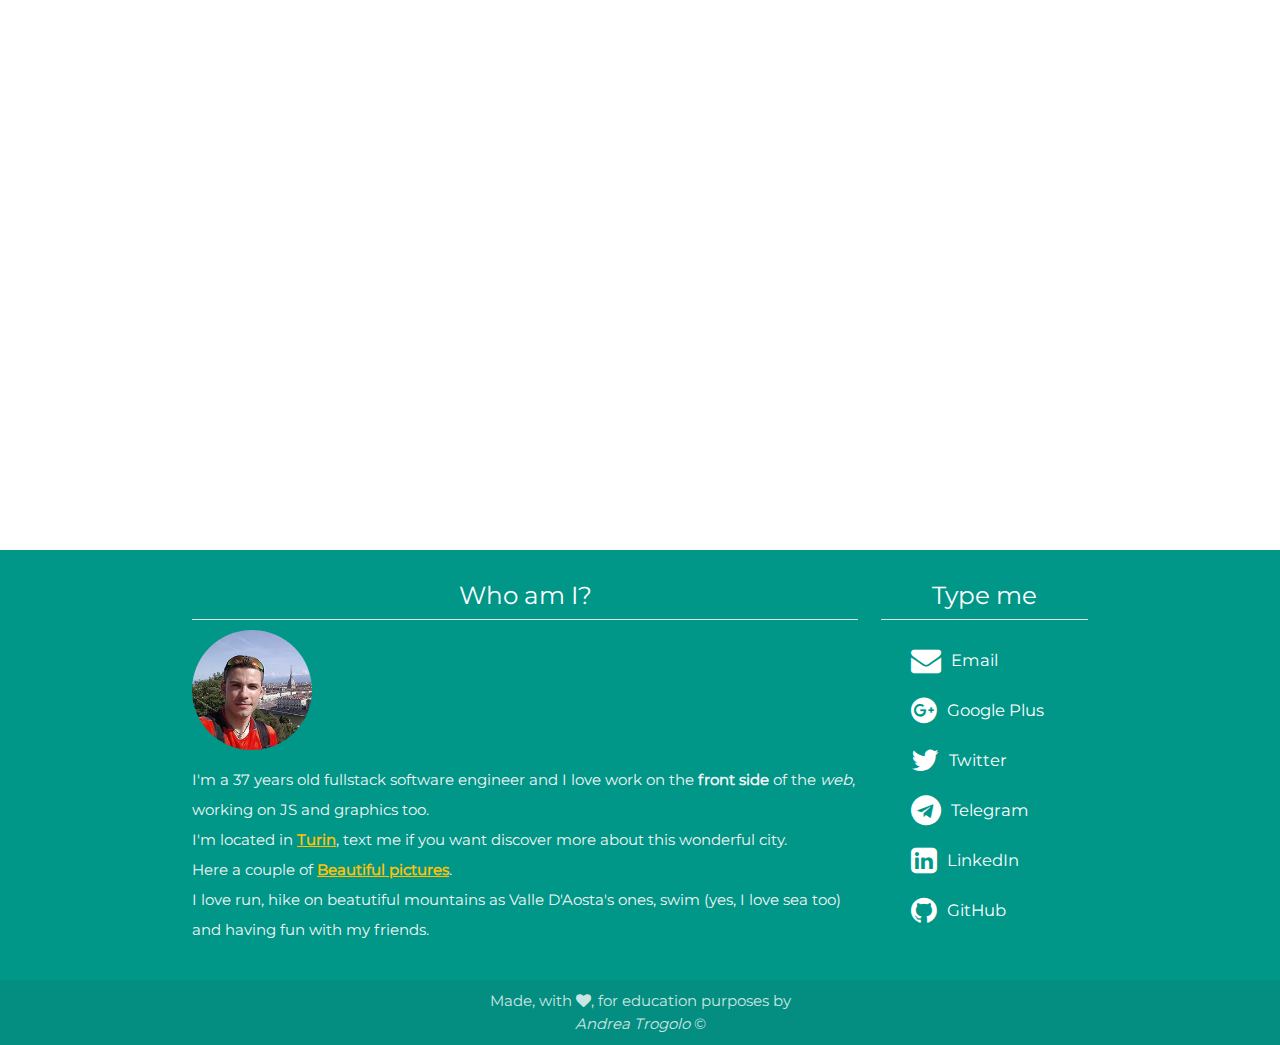
==== commit 724bd6f7: "Updated Service Worker with local fonts" ====
--- a/samples/cards.html
+++ b/samples/cards.html
@@ -26,14 +26,10 @@
   <meta property="og:description" content="Simple POC about Materialize CSS library" />
 
   <!-- CSS  -->
-  <link href="https://fonts.googleapis.com/icon?family=Material+Icons" rel="stylesheet">
   <link href="../css/materialize.min.css" type="text/css" rel="stylesheet" media="screen,projection" />
   <link href="../css/my_style.css" type="text/css" rel="stylesheet" media="screen,projection" />
   <!-- Custom Font Awesome stylesheet -->
   <link href="../css/my_fontawesome.min.css" type="text/css" rel="stylesheet" media="screen,projection" />
-
-  <!-- Montserrat font -->
-  <link href="https://fonts.googleapis.com/css?family=Montserrat" rel="stylesheet">
 </head>
 
 <body>
--- a/css/my_style.css
+++ b/css/my_style.css
@@ -1,4 +1,44 @@
 /* Custom Stylesheet */
+
+/* FONTS */
+
+/* Material Icons */
+@font-face {
+  font-family: 'Material Icons';
+  font-style: normal;
+  font-weight: 400;
+  src: url(fonts/material-icons-v33.woff2) format('woff2');
+}
+
+.material-icons {
+  font-family: 'Material Icons';
+  font-weight: normal;
+  font-style: normal;
+  font-size: 24px;
+  line-height: 1;
+  letter-spacing: normal;
+  text-transform: none;
+  display: inline-block;
+  white-space: nowrap;
+  word-wrap: normal;
+  direction: ltr;
+  -webkit-font-feature-settings: 'liga';
+  -webkit-font-smoothing: antialiased;
+}
+
+
+/* Monserrat Font */
+@font-face {
+  font-family: 'Montserrat';
+  font-style: normal;
+  font-weight: 400;
+  src: local('Montserrat Regular'), local('Montserrat-Regular'), url(fonts/monserrat-v12.woff2) format('woff2');
+  /* unicode-range: U+0000-00FF, U+0131, U+0152-0153, U+02BB-02BC, U+02C6, U+02DA, U+02DC, U+2000-206F, U+2074, U+20AC, U+2122, U+2212, U+2215; */
+}
+
+
+/* CSS */
+
 
 body {
   font-family: 'Montserrat', sans-serif;
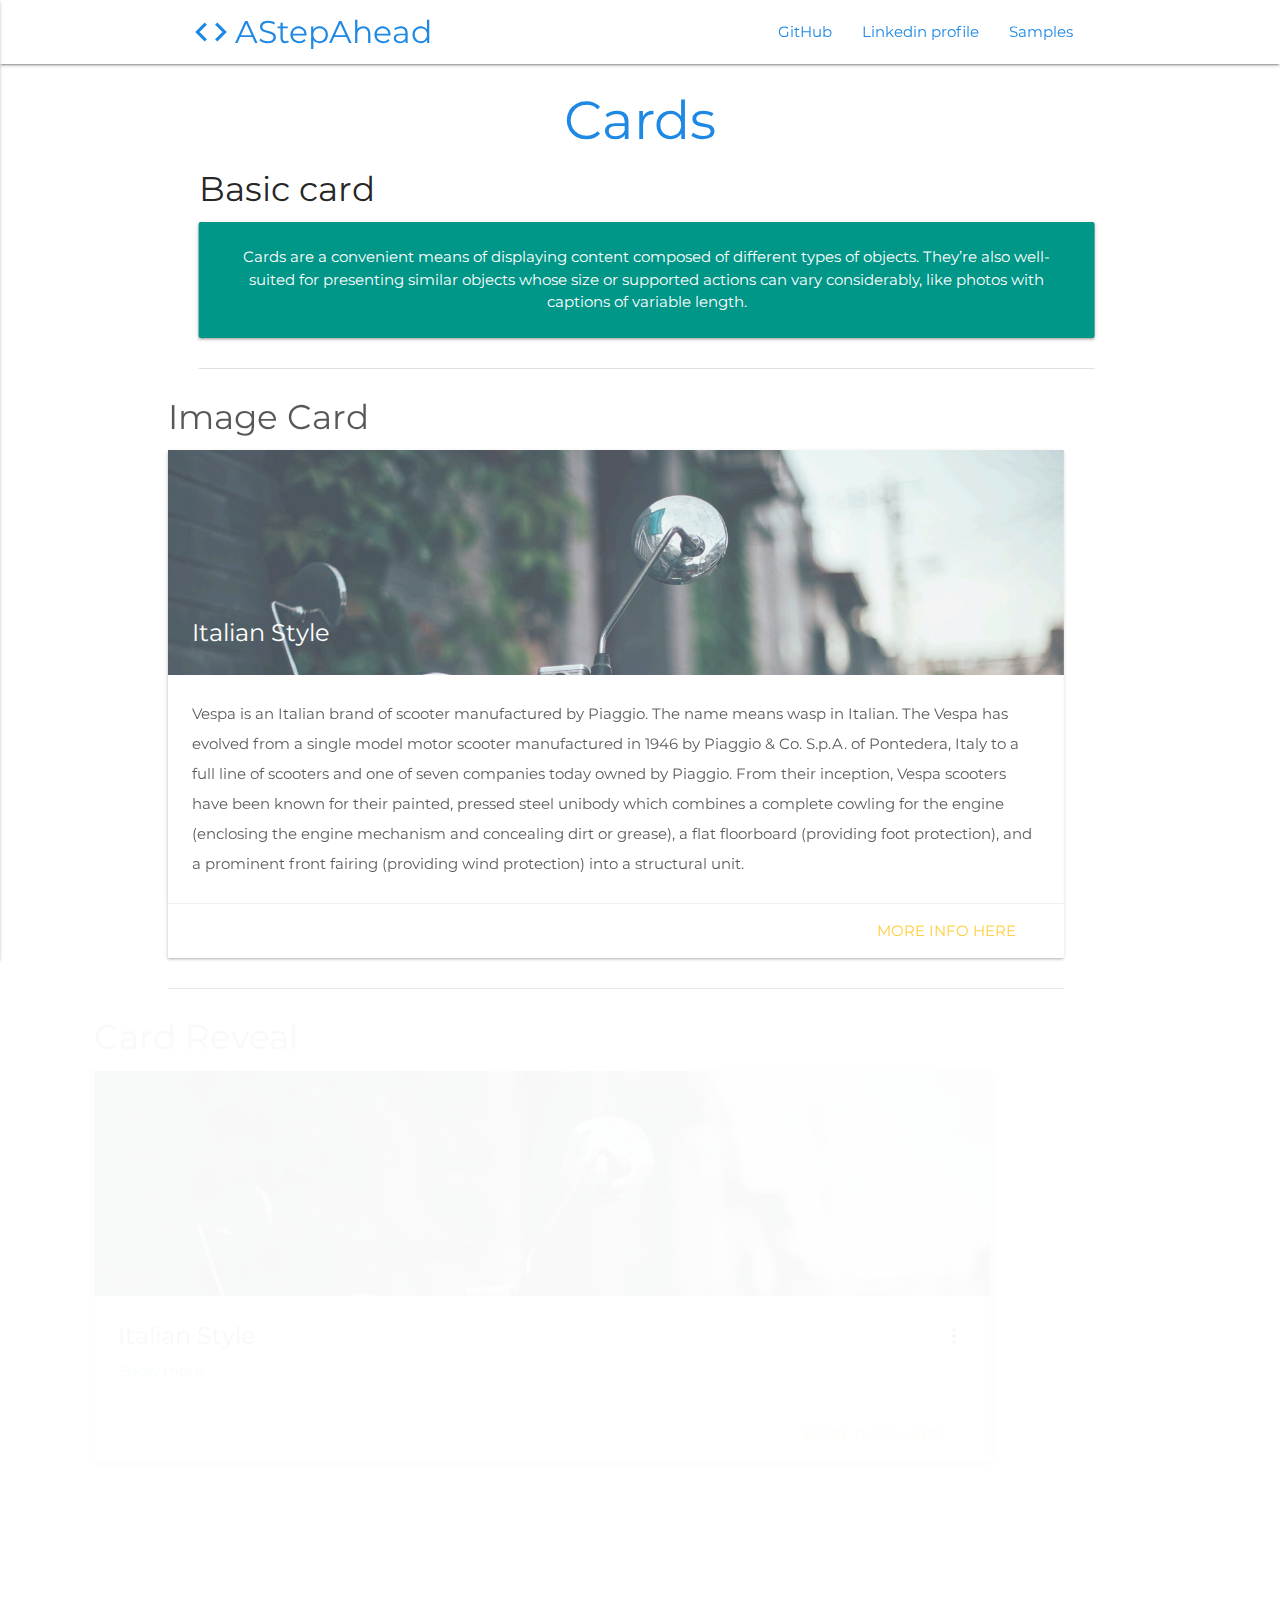
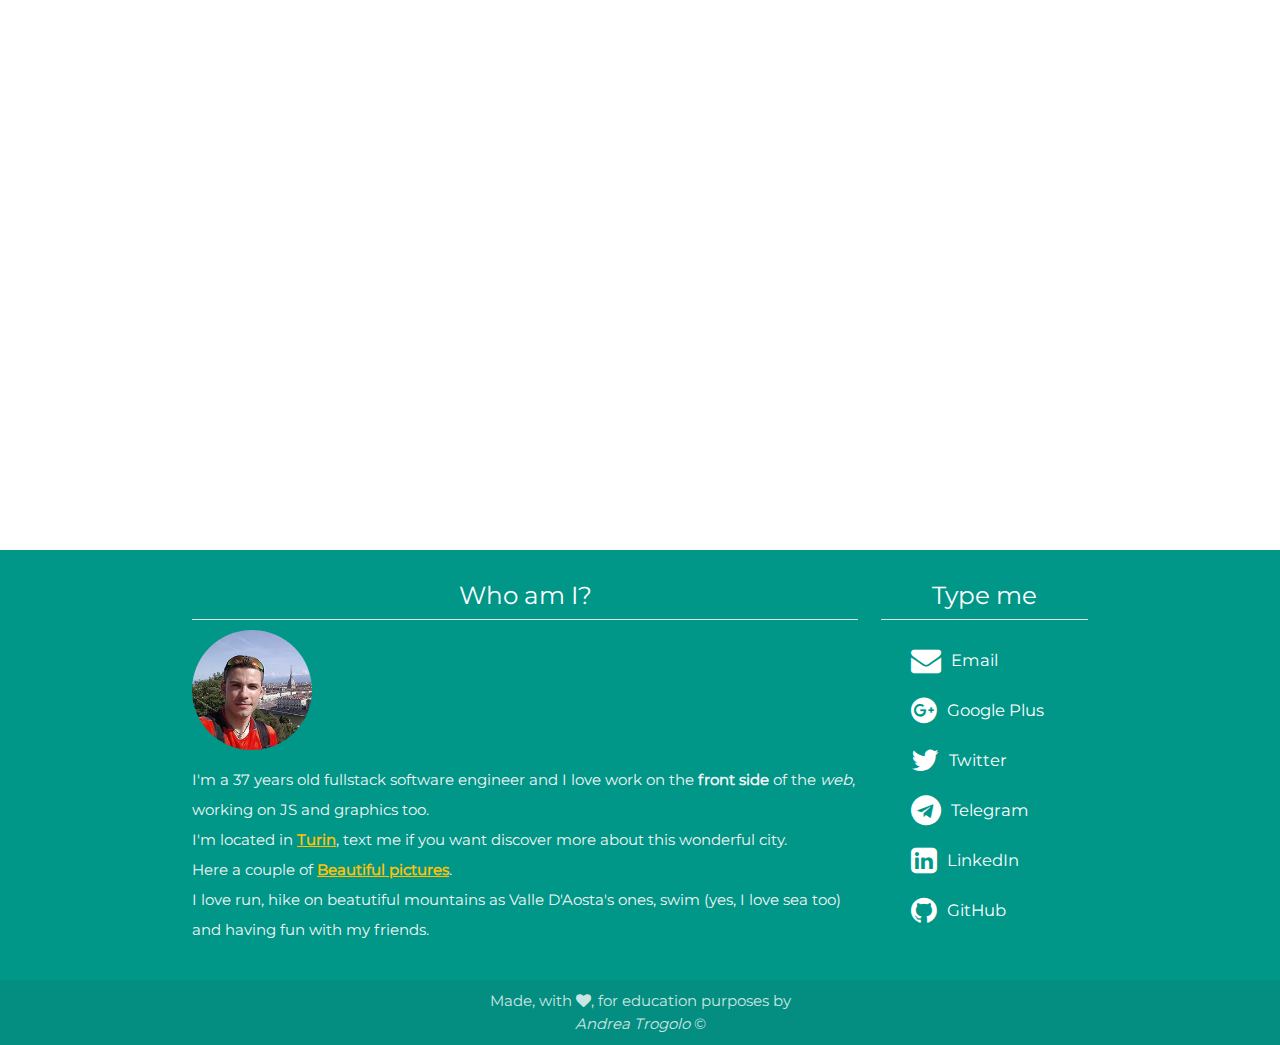
==== commit 00930a1b: "Added rel=noopener to external links" ====
--- a/samples/cards.html
+++ b/samples/cards.html
@@ -41,8 +41,8 @@
           <i class="material-icons hide-on-med-and-down">code</i>
           AStepAhead</a>
         <ul class="right hide-on-med-and-down">
-          <li><a href="https://github.com/ATrogolo" target="_blank">GitHub</a></li>
-          <li><a href="https://www.linkedin.com/in/andreatrogolo/" target="_blank">Linkedin profile</a></li>
+          <li><a href="https://github.com/ATrogolo" target="_blank" rel="noopener">GitHub</a></li>
+          <li><a href="https://www.linkedin.com/in/andreatrogolo/" target="_blank" rel="noopener">Linkedin profile</a></li>
           <li><a href="#details-anchor">Samples</a></li>
         </ul>
 
@@ -53,9 +53,9 @@
             </div>
           </li>
           <li><a href="../index.html#"><i class="material-icons">home</i>Home</a></li>
-          <li><a href="https://github.com/ATrogolo" target="_blank">
+          <li><a href="https://github.com/ATrogolo" target="_blank" rel="noopener">
             <i class="material-icons">code</i>GitHub</a></li>
-          <li><a href="https://www.linkedin.com/in/andreatrogolo/" target="_blank">
+          <li><a href="https://www.linkedin.com/in/andreatrogolo/" target="_blank" rel="noopener">
             <i class="material-icons">person</i>Linkedin profile</a></li>
           <li>
             <div class="divider"></div>
@@ -199,8 +199,8 @@
           <div class="circle my-picture"></div>
           <p class="grey-text text-lighten-4">I'm a
             <span id="yearsold"></span> years old fullstack software engineer and I love work on the <b>front side</b> of the <i>web</i>, working on JS and graphics too.
-            <br> I'm located in <a href="https://www.google.it/maps/place/Torino+TO/@45.0702388,7.6000492,12z" target="_blank" class="amber-text">Turin</a>, text me if you want discover more about this wonderful city.
-            <br>Here a couple of <a href="https://valeriominatoph.jimdo.com/fotografie-disponibili-torino/" target="_blank" class="amber-text">Beautiful pictures</a>.
+            <br> I'm located in <a href="https://www.google.it/maps/place/Torino+TO/@45.0702388,7.6000492,12z" target="_blank" rel="noopener" class="amber-text">Turin</a>, text me if you want discover more about this wonderful city.
+            <br>Here a couple of <a href="https://valeriominatoph.jimdo.com/fotografie-disponibili-torino/" target="_blank" rel="noopener" class="amber-text">Beautiful pictures</a>.
             <br>I love run, hike on beatutiful mountains as Valle D'Aosta's ones, swim (yes, I love sea too) and having fun with my friends.
           </p>
         </div>
@@ -215,31 +215,31 @@
             </a>
             </li>
             <li>
-              <a class="white-text" href="https://plus.google.com/111814868093801733562" target="_blank">
+              <a class="white-text" href="https://plus.google.com/111814868093801733562" target="_blank" rel="noopener">
               <i class="fa fa-google-plus small" aria-hidden="true"></i>
               <span>Google Plus</span>
             </a>
             </li>
             <li>
-              <a class="white-text" href="https://twitter.com/atrogolo88" target="_blank">
+              <a class="white-text" href="https://twitter.com/atrogolo88" target="_blank" rel="noopener">
               <i class="fa fa-twitter small" aria-hidden="true"></i>
               <span>Twitter</span>
             </a>
             </li>
             <li>
-              <a class="white-text" href="https://telegram.me/ATrogolo88" target="_blank">
+              <a class="white-text" href="https://telegram.me/ATrogolo88" target="_blank" rel="noopener">
               <i class="fa fa-telegram small" aria-hidden="true"></i>
               <span>Telegram</span>
             </a>
             </li>
             <li>
-              <a class="white-text" href="https://www.linkedin.com/in/andreatrogolo/" target="_blank">
+              <a class="white-text" href="https://www.linkedin.com/in/andreatrogolo/" target="_blank" rel="noopener">
               <i class="fa fa-linkedin small" aria-hidden="true"></i>
               <span>LinkedIn</span>
             </a>
             </li>
             <li>
-              <a class="white-text" href="https://github.com/ATrogolo" target="_blank">
+              <a class="white-text" href="https://github.com/ATrogolo" target="_blank" rel="noopener">
               <i class="fa fa-github small" aria-hidden="true"></i>
               <span>GitHub</span>
             </a>
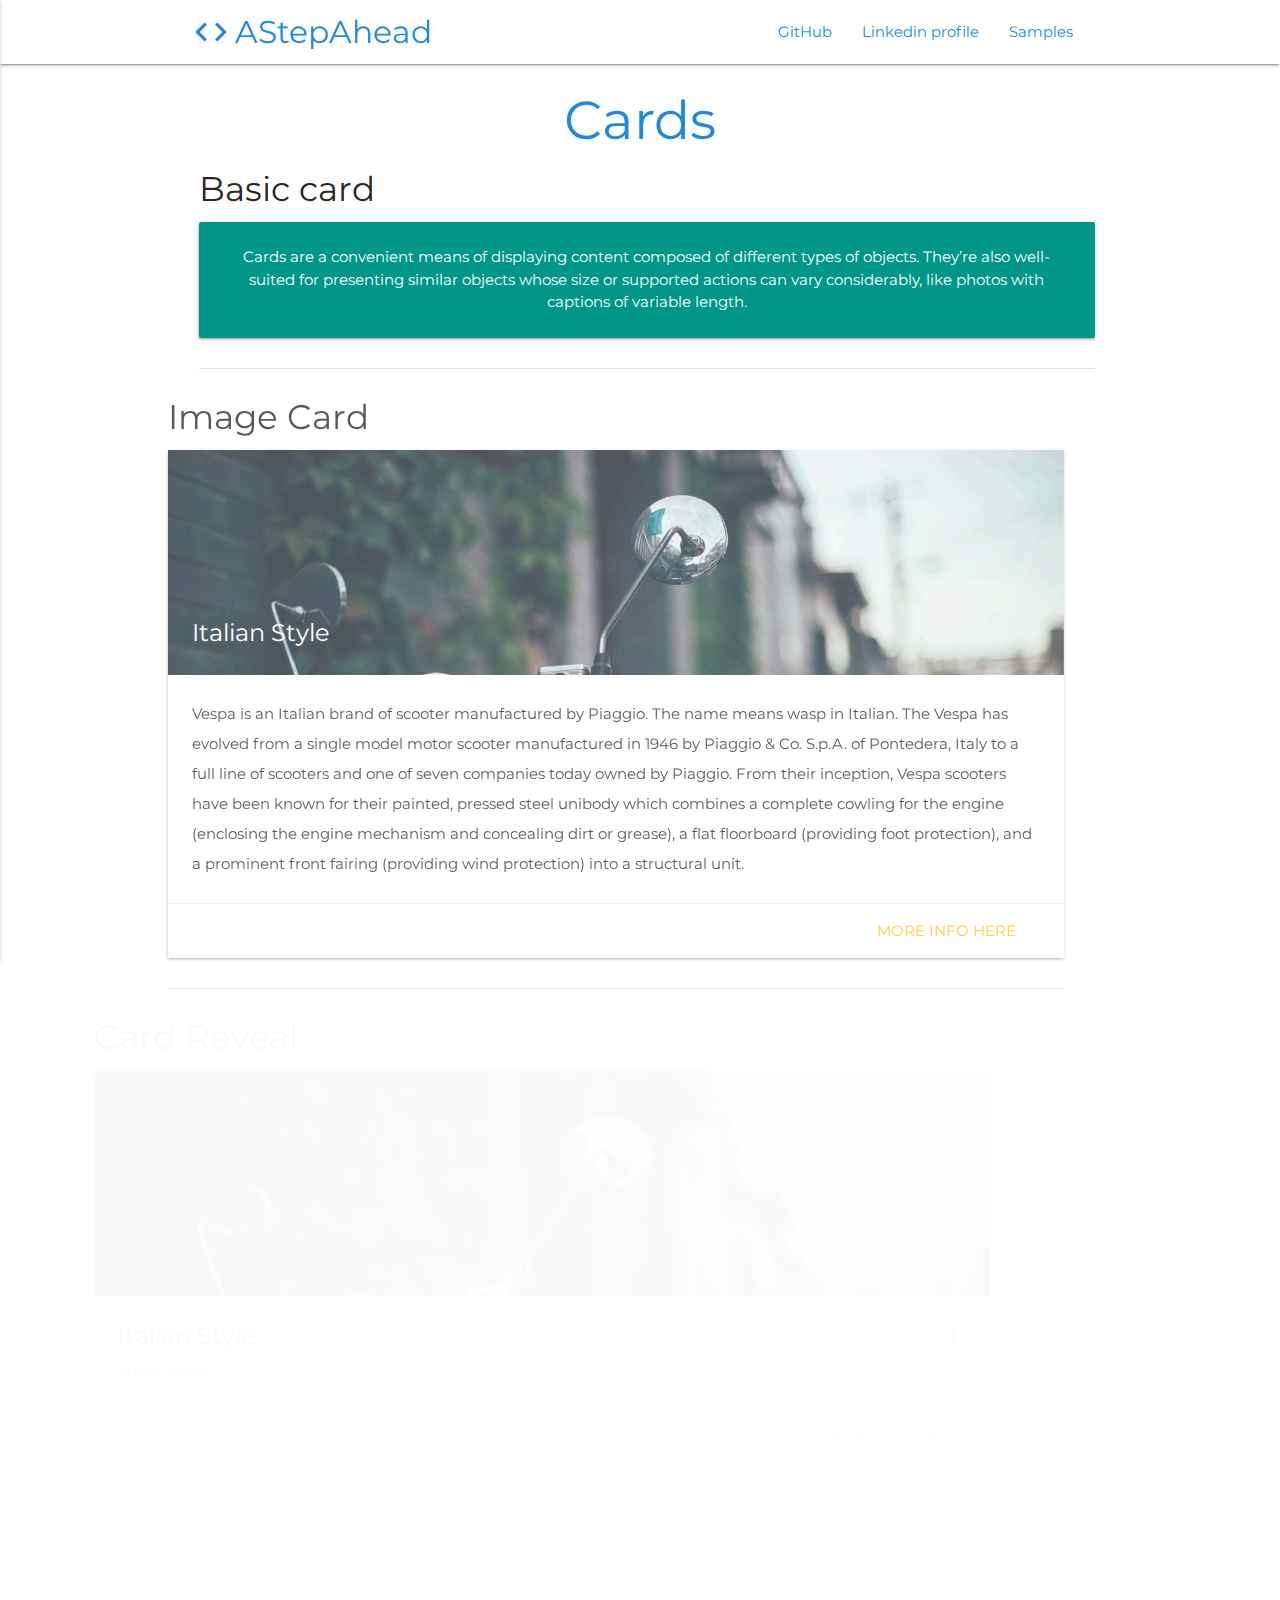
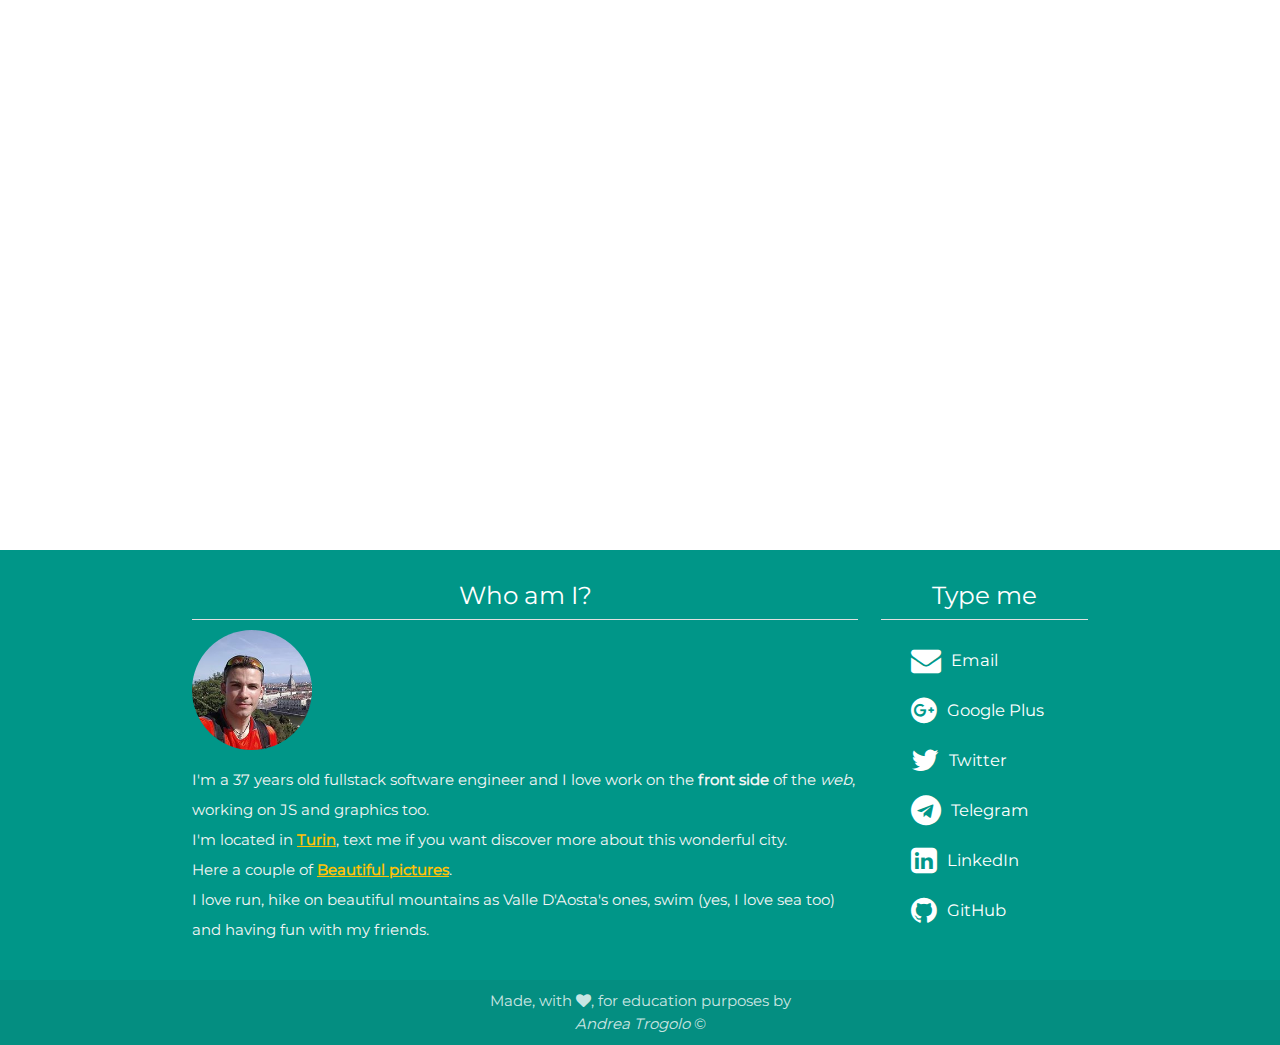
==== commit 7bbf06fa: "Fixed beautiful" ====
--- a/samples/cards.html
+++ b/samples/cards.html
@@ -201,7 +201,7 @@
             <span id="yearsold"></span> years old fullstack software engineer and I love work on the <b>front side</b> of the <i>web</i>, working on JS and graphics too.
             <br> I'm located in <a href="https://www.google.it/maps/place/Torino+TO/@45.0702388,7.6000492,12z" target="_blank" rel="noopener" class="amber-text">Turin</a>, text me if you want discover more about this wonderful city.
             <br>Here a couple of <a href="https://valeriominatoph.jimdo.com/fotografie-disponibili-torino/" target="_blank" rel="noopener" class="amber-text">Beautiful pictures</a>.
-            <br>I love run, hike on beatutiful mountains as Valle D'Aosta's ones, swim (yes, I love sea too) and having fun with my friends.
+            <br>I love run, hike on beautiful mountains as Valle D'Aosta's ones, swim (yes, I love sea too) and having fun with my friends.
           </p>
         </div>
         <div class="contacts col s12 m3">
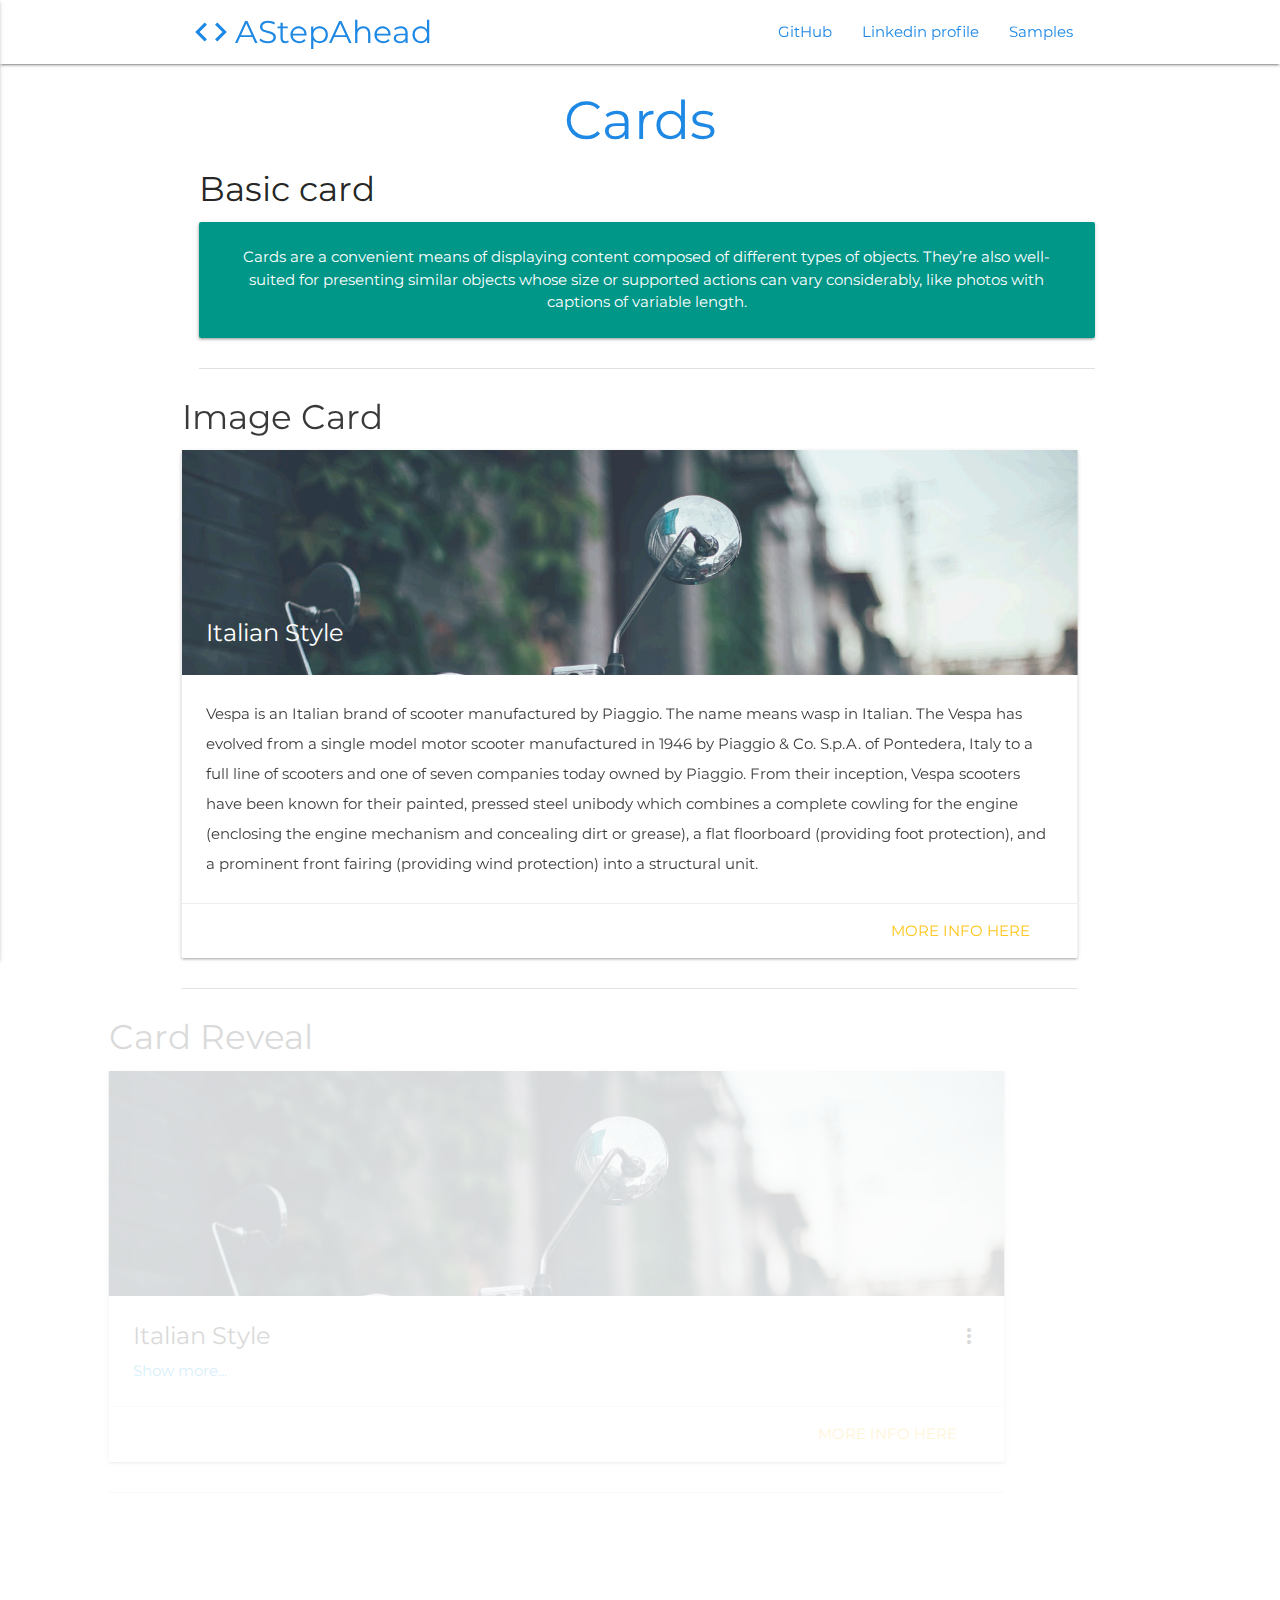
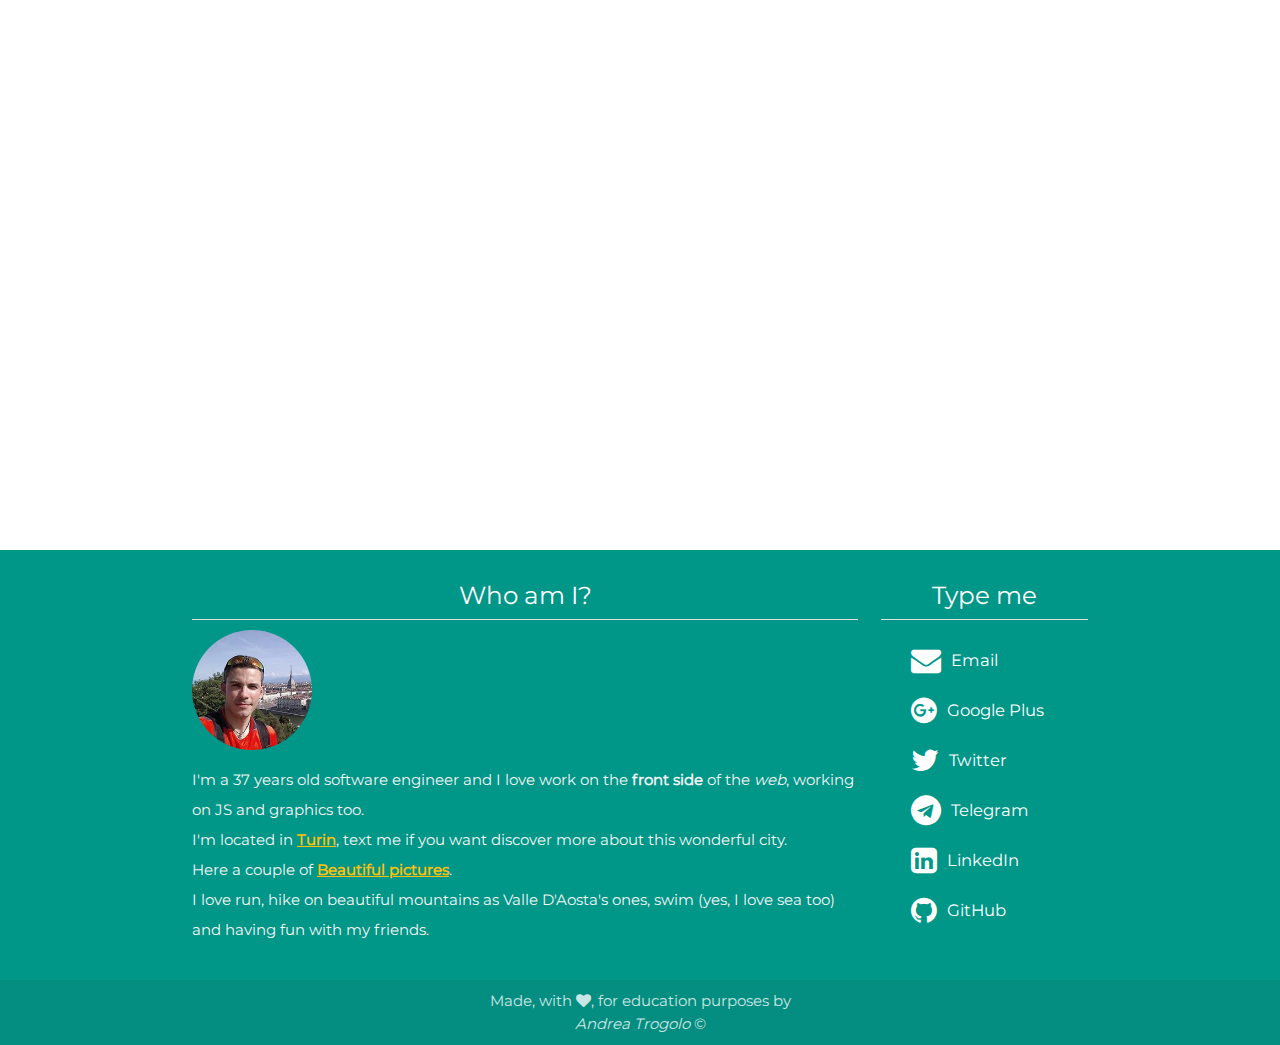
==== commit fba7b3b3: "Removed 'fullstack' from bio" ====
--- a/samples/cards.html
+++ b/samples/cards.html
@@ -198,7 +198,7 @@
           <div class="divider"></div>
           <div class="circle my-picture"></div>
           <p class="grey-text text-lighten-4">I'm a
-            <span id="yearsold"></span> years old fullstack software engineer and I love work on the <b>front side</b> of the <i>web</i>, working on JS and graphics too.
+            <span id="yearsold"></span> years old software engineer and I love work on the <b>front side</b> of the <i>web</i>, working on JS and graphics too.
             <br> I'm located in <a href="https://www.google.it/maps/place/Torino+TO/@45.0702388,7.6000492,12z" target="_blank" rel="noopener" class="amber-text">Turin</a>, text me if you want discover more about this wonderful city.
             <br>Here a couple of <a href="https://valeriominatoph.jimdo.com/fotografie-disponibili-torino/" target="_blank" rel="noopener" class="amber-text">Beautiful pictures</a>.
             <br>I love run, hike on beautiful mountains as Valle D'Aosta's ones, swim (yes, I love sea too) and having fun with my friends.
